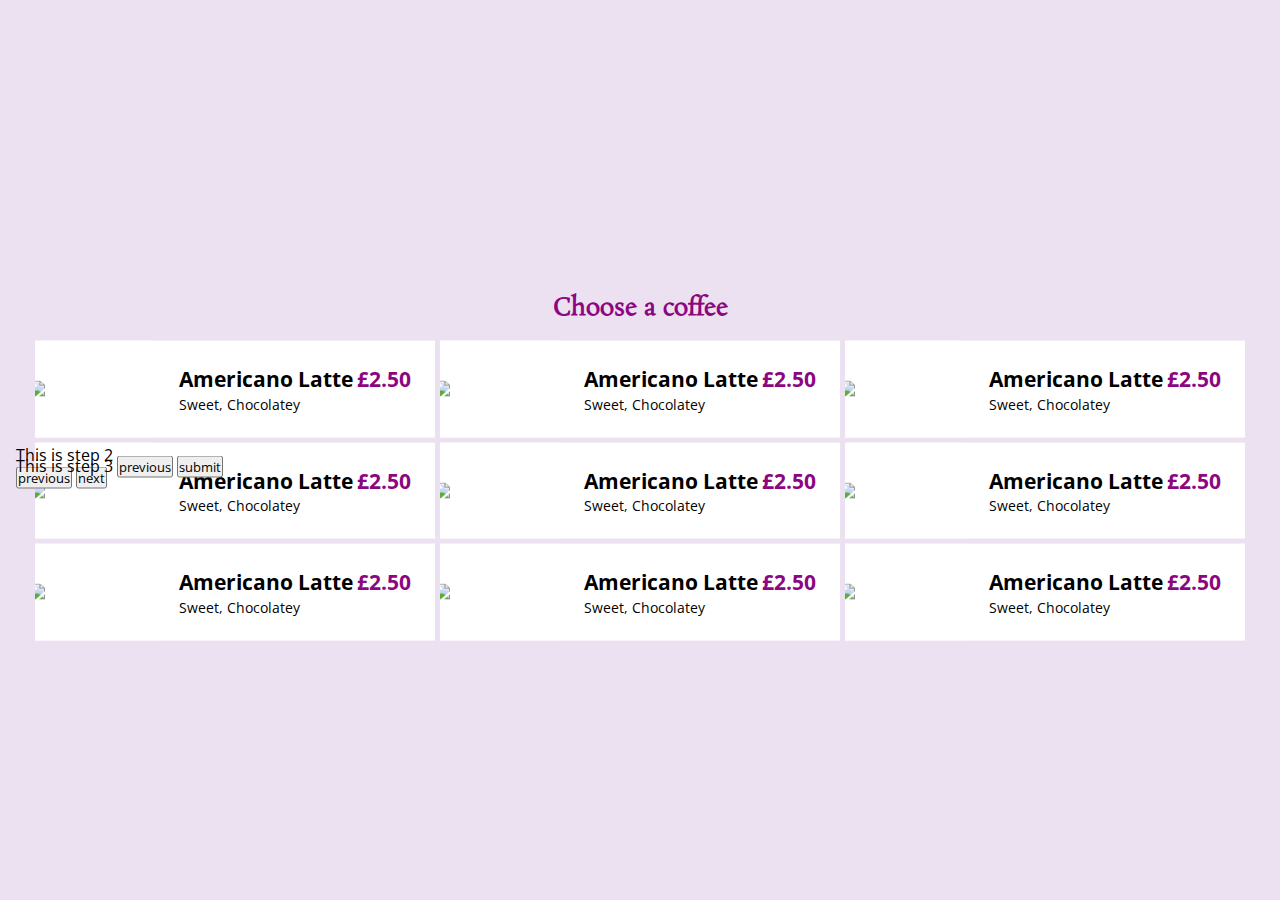
==== coffee/test.html @ 558372be "New Additions" ====
<!DOCTYPE html>
<html lang="en">
<head>
    <meta charset="UTF-8">
    <meta http-equiv="X-UA-Compatible" content="IE=edge">
    <meta name="viewport" content="width=device-width, initial-scale=1.0">
    <title>Document</title>
    <link rel="stylesheet" href="./test.css">
    <script src="./test.js" defer></script>
    <link rel="stylesheet" href="./card.css">
</head>
<body>
    <form data-multi-step class="multi-step-container">
        <div class="container active" data-step>
            <h2 class="card-container-title">Choose a coffee</h2>
            <div class="card-container">
                <button type="button" class="card" data-next>
                    <div class="image-container"><img src='https://thumbs.dreamstime.com/b/coffee-cup-top-view-photo-foam-white-background-108898556.jpg' data-next></div>
                    <div class="text-container" data-next>
                      <h2>Americano Latte<span>£2.50</span></h2>
                      <p>Sweet, Chocolatey</p>
                    </div>
                  </button>
                  <button type="button" class="card" data-next>
                    <div class="image-container"><img src='https://thumbs.dreamstime.com/b/coffee-cup-top-view-photo-foam-white-background-108898556.jpg' data-next></div>
                    <div class="text-container" data-next>
                      <h2>Americano Latte<span>£2.50</span></h2>
                      <p>Sweet, Chocolatey</p>
                    </div>
                  </button>
                  <button type="button" class="card" data-next>
                    <div class="image-container"><img src='https://thumbs.dreamstime.com/b/coffee-cup-top-view-photo-foam-white-background-108898556.jpg' data-next></div>
                    <div class="text-container" data-next>
                      <h2>Americano Latte<span>£2.50</span></h2>
                      <p>Sweet, Chocolatey</p>
                    </div>
                  </button>
                  <button type="button" class="card" data-next>
                    <div class="image-container"><img src='https://thumbs.dreamstime.com/b/coffee-cup-top-view-photo-foam-white-background-108898556.jpg' data-next></div>
                    <div class="text-container" data-next>
                      <h2>Americano Latte<span>£2.50</span></h2>
                      <p>Sweet, Chocolatey</p>
                    </div>
                  </button>
                  <button type="button" class="card" data-next>
                    <div class="image-container"><img src='https://thumbs.dreamstime.com/b/coffee-cup-top-view-photo-foam-white-background-108898556.jpg' data-next></div>
                    <div class="text-container" data-next>
                      <h2>Americano Latte<span>£2.50</span></h2>
                      <p>Sweet, Chocolatey</p>
                    </div>
                  </button>
                  <button type="button" class="card" data-next>
                    <div class="image-container"><img src='https://thumbs.dreamstime.com/b/coffee-cup-top-view-photo-foam-white-background-108898556.jpg' data-next></div>
                    <div class="text-container" data-next>
                      <h2>Americano Latte<span>£2.50</span></h2>
                      <p>Sweet, Chocolatey</p>
                    </div>
                  </button>
                  <button type="button" class="card" data-next>
                    <div class="image-container"><img src='https://thumbs.dreamstime.com/b/coffee-cup-top-view-photo-foam-white-background-108898556.jpg' data-next></div>
                    <div class="text-container" data-next>
                      <h2>Americano Latte<span>£2.50</span></h2>
                      <p>Sweet, Chocolatey</p>
                    </div>
                  </button>
                  <button type="button" class="card" data-next>
                    <div class="image-container"><img src='https://thumbs.dreamstime.com/b/coffee-cup-top-view-photo-foam-white-background-108898556.jpg' data-next></div>
                    <div class="text-container" data-next>
                      <h2>Americano Latte<span>£2.50</span></h2>
                      <p>Sweet, Chocolatey</p>
                    </div>
                  </button>
                  <button type="button" class="card" data-next>
                    <div class="image-container"><img src='https://thumbs.dreamstime.com/b/coffee-cup-top-view-photo-foam-white-background-108898556.jpg' data-next></div>
                    <div class="text-container" data-next>
                      <h2>Americano Latte<span>£2.50</span></h2>
                      <p>Sweet, Chocolatey</p>
                    </div>
                  </button>

            </div>
        </div>
        <div class="container" data-step>
            This is step 2
            <br>
            <button type="button" data-previous>previous</button>
            <button type="button" data-next>next</button>
        </div>
        <div class="container" data-step>
            This is step 3
            <button type="button" data-previous>previous</button>
            <button type="submit">submit</button>
        </div>
    </form>
</body>
</html>
---- coffee/test.css ----
* {
    box-sizing: border-box;
    padding: 0;
    margin: 0;
}

body {
    background-color: var(--mid-color);
    margin: 0;
    padding: 0;
    
}
.hide {
    display: none;
}

.container {
    width: 100vw;
    /* width: 100vw;
    height: 100vh; */
    background-color: transparent;
    padding: 1rem;
    margin: 1rem auto;
    animation: fade 0.2s ease-in-out forwards;
    left: 50%;
    top: 50%;
    position: absolute;
    transform: translate(-50%, -50%);
}

@media screen and (max-width: 850px) {
    .container {
        top: 100%;
    }
}

.container.active {
    animation: slide 0.2s 0.1s ease-in-out both;
}

.multi-step-container {
    overflow: hidden;
}

@keyframes slide {
    0% {
        opacity: 0;
        transform: translate(-50%, 50%);
    }
    100% {
        opacity: 1;
        transform: translate(-50%, -50%);
    }
}
@keyframes fade {
    0% {
        opacity: 1;
        /* transform: scale(1); */
    }
    100% {
        opacity: 0;
        /* transform: scale(19); */
    }
}
---- coffee/card.css ----
@import url('https://fonts.googleapis.com/css2?family=Open+Sans:wght@300&family=Rosarivo&display=swap');

:root {
    --primary-one: #8C0681;
    --primary-two: #9C42A1;
    --light-color: white;
    --mid-color: #ECE1F0;
    --dark-color: black;
    --font-text: 'Open Sans', sans-serif;
    --font-display: 'Rosarivo', serif;
}

* {font-family: var(--font-text);}

.card-container {
    width: 100%;
    display: grid;
    grid-template-columns: repeat(auto-fit, minmax(400px, 400px));
    grid-gap: 5px;
    justify-content: center;
}
.card-container-title {
    font-size: calc(16px * 1.5);
    margin-bottom: calc(16px * 1);
    text-align: center;
    font-family: var(--font-display);
    color: var(--primary-one)
}

.card {
    width: 100%;
    height: auto;
    cursor: pointer;
    overflow: hidden;
    /*  Grid Styles  */
    display: grid;
    grid-template-columns: 30% auto;
    /*  Reset Styles  */
    padding: 0;
    outline: 0;
    border: 0;
    /*  Color   */
    background-color: var(--light-color);
}

.card .image-container {
    width: 100%;
    height: 100%;

    background-color: var(--light-color);
    /*   overflow: hidden;  for stylistic purpose*/

    position: relative;
}

.card .image-container img {
    width: 110%;
    position: absolute;
    top: 50%;
    left: 50%;
    transform: translate(-50%, -50%);
    transition: 0.1s ease;
}

.card:hover .image-container img {
    width: 120%;
}

.card .text-container>* {
    margin: 0;
    padding: 0;
    text-align: left;
}

.card .text-container {
    padding: calc(16px*1.5);
    width: auto;
}

.card .text-container h2 {
    font-size: calc(16px * 1.3);
}

.card .text-container p {
    font-size: calc(16px * 0.85);
    margin-top: calc(16px * 0.1)
}

.card .text-container h2 span {
    float: right;
    color: var(--primary-one);
}

.card .text-container h2,
.card .text-container p {
    transition: 0.1s ease;
}

.card:hover .text-container h2,
.card:hover .text-container p {
    color: var(--primary-one);
}
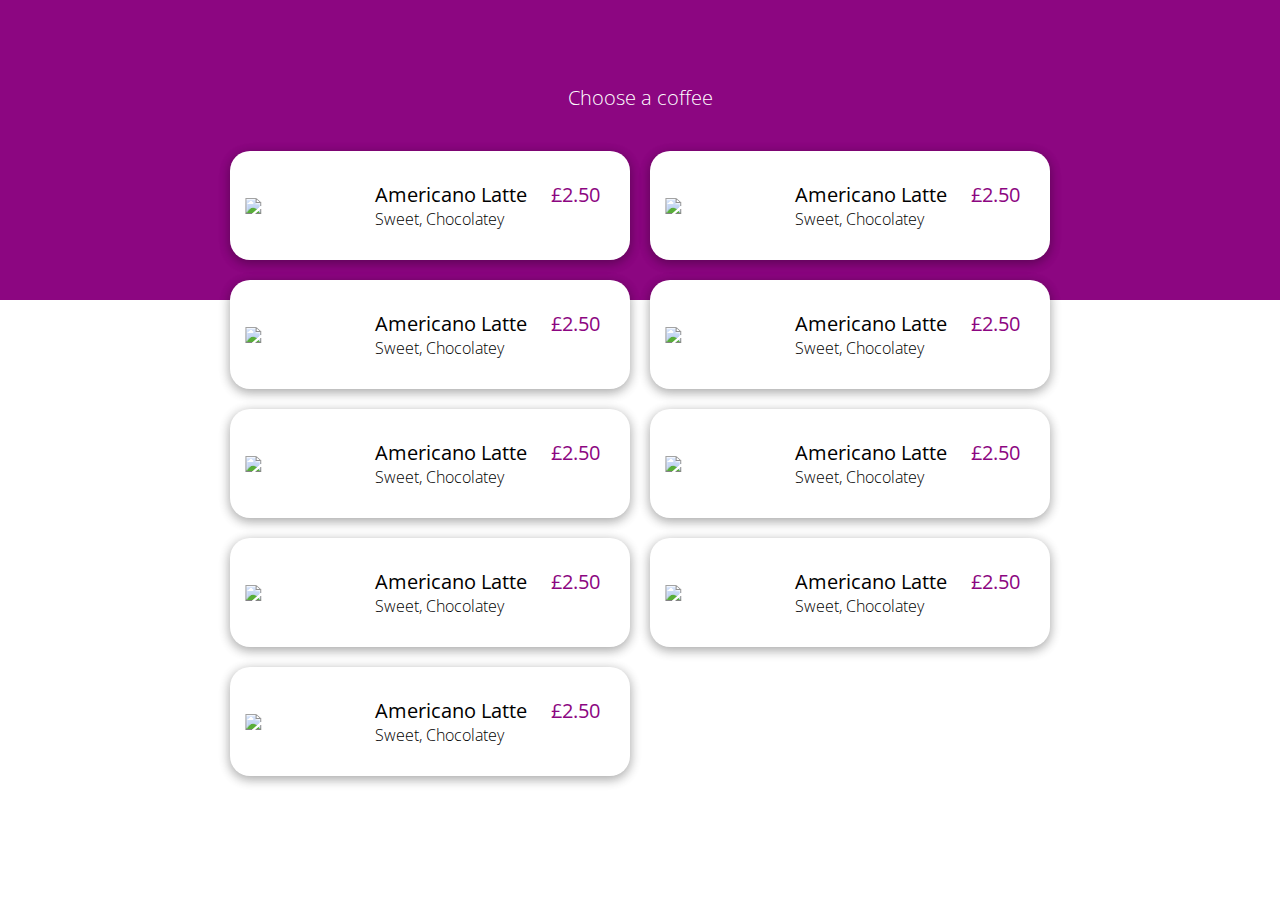
==== commit 7a74bdf4: "more updates" ====
--- a/coffee/test.html
+++ b/coffee/test.html
@@ -5,14 +5,19 @@
     <meta http-equiv="X-UA-Compatible" content="IE=edge">
     <meta name="viewport" content="width=device-width, initial-scale=1.0">
     <title>Document</title>
-    <link rel="stylesheet" href="./test.css">
     <script src="./test.js" defer></script>
-    <link rel="stylesheet" href="./card.css">
+    <link rel="stylesheet" href="./styles.css">
+    <link rel="stylesheet" href="./multi-step-container-styles.css">
+    <link rel="stylesheet" href="./choose-coffee-page.css">
+    <link rel="stylesheet" href="./order-page.css">
+    <link rel="stylesheet" href="./email-page.css">
 </head>
 <body>
+  <div class="page-color"></div>
     <form data-multi-step class="multi-step-container">
+      
         <div class="container active" data-step>
-            <h2 class="card-container-title">Choose a coffee</h2>
+            <h2 class="explainer-text-no-interactivity">Choose a coffee</h2>
             <div class="card-container">
                 <button type="button" class="card" data-next>
                     <div class="image-container"><img src='https://thumbs.dreamstime.com/b/coffee-cup-top-view-photo-foam-white-background-108898556.jpg' data-next></div>
@@ -81,15 +86,43 @@
             </div>
         </div>
         <div class="container" data-step>
-            This is step 2
-            <br>
-            <button type="button" data-previous>previous</button>
-            <button type="button" data-next>next</button>
+          <button type="button" class="explainer-text" data-previous>&#x2190; Choose a different coffee</button>
+          <main class="order-page-grid">
+            <section class="order-page order order-description">
+              <h1>Americano Late</h1>
+              <p id="desc">Sweet, Fragrant</p>
+              <div class="image-container">
+                <img src="https://thumbs.dreamstime.com/b/latte-art-top-view-cup-coffee-white-background-showed-heart-cup-latte-art-top-view-cup-coffee-white-109437076.jpg">
+              </div>
+            </section>
+            <section class="order-page order order-details">
+        
+              <h2 class="order-exception">Base Price: <span>£2.00</span></h2>
+              <h2>Extras:</h2>
+              <label class="input">
+                <p>Sugar <span>£0.00</span></p>
+                <input type="checkbox">
+                <span class="checkmark"></span>
+              </label>
+              <label class="input">
+                <p>Semi Skimmed Milk <span>£0.50</span></p>
+                <input type="checkbox">
+                <span class="checkmark"></span>
+              </label>
+              <h2 id="to-pay">Total To Pay: <span>£2.50</span></h2>
+              <button type="button" data-next>Order</button>
+            </section>
+          </main>
+        
         </div>
         <div class="container" data-step>
-            This is step 3
-            <button type="button" data-previous>previous</button>
-            <button type="submit">submit</button>
+            <button type="button" class="explainer-text" data-previous>&#x2190; Change extras</button>
+            <main class="email-card-container">
+              <section class="email-card">
+                <button type="submit">submit</button>
+              </section>
+            </main>
+            
         </div>
     </form>
 </body>
--- a/coffee/styles.css
+++ b/coffee/styles.css
@@ -0,0 +1,30 @@
+@import url('https://fonts.googleapis.com/css2?family=Kanit:wght@200;400&display=swap');
+
+:root {
+  --primary-one: #8C0681;
+  --primary-two: #9C42A1;
+  --light-color: white;
+  --mid-color: #ECE1F0;
+  --dark-color: black;
+  --font-text: 'Open Sans', sans-serif;
+  --font-display: 'Rosarivo', serif;
+  --normal-text:  'Kanit', sans-serif;
+  --font-size: 20px;
+}
+html {
+    font-size: var(--font-size);
+}
+body {
+  position: relative;
+  background-color: var(--light-color);
+}
+
+* {box-sizing: border-box; padding: 0; margin: 0; font-family: var(--normal-text); font-weight: 300; color: var(--contrast-color)}
+
+.page-color {
+  position: absolute;
+  width: 100%;
+  height: 300px;
+  background-color: var(--primary-one);
+  z-index: -1;
+}
--- a/coffee/multi-step-container-styles.css
+++ b/coffee/multi-step-container-styles.css
@@ -0,0 +1,41 @@
+.hide {
+    display: none;
+}
+.container {
+    width: 100vw;
+    min-height: 100vh;
+    background-color: transparent;
+    padding: 1rem;
+    display: none;
+    transition: 0.1s;
+}
+@media screen and (max-width: 850px) {
+    .container {
+        top: 100%;
+    }
+}
+
+.container.active {
+    display: block;
+}
+
+.multi-step-container {
+    overflow: hidden;
+}
+
+@keyframes zoomin {
+    0% {
+        height: 0;
+    }
+    100% {
+        height: 100vh;
+    }
+}
+@keyframes fadeout {
+    0% {
+        height: 100vh;
+    }
+    100% {
+        height: 0;
+    }
+}--- a/coffee/choose-coffee-page.css
+++ b/coffee/choose-coffee-page.css
@@ -0,0 +1,92 @@
+@import url('https://fonts.googleapis.com/css2?family=Open+Sans:wght@300&family=Rosarivo&display=swap');
+
+* {font-family: var(--font-text);}
+
+.card-container {
+    width: 100%;
+    display: grid;
+    grid-template-columns: repeat(auto-fit, minmax(400px, 400px));
+    grid-gap: 1rem;
+    padding: 1rem 1rem;
+    justify-content: center;
+    margin-top: 1rem;
+}
+.card {
+    width: 100%;
+    height: auto;
+    cursor: pointer;
+    overflow: hidden;
+    /*  Grid Styles  */
+    display: grid;
+    grid-template-columns: 30% auto;
+    /*  Reset Styles  */
+    padding: 0;
+    outline: 0;
+    border: 0;
+    padding: 1.5rem;
+    padding-left: 1rem;
+    /*  Color   */
+    background-color: var(--light-color);
+    border-radius: 1rem;
+    box-shadow: 0 3px 12px rgba(0, 0, 0, 0.16), 0 3px 12px rgba(0, 0, 0, 0.23);
+}
+
+.card .image-container {
+    width: 100%;
+    height: 100%;
+
+    background-color: var(--light-color);
+    /*   overflow: hidden;  for stylistic purpose*/
+
+    position: relative;
+}
+
+.card .image-container img {
+    width: 110%;
+    position: absolute;
+    top: 50%;
+    left: 50%;
+    transform: translate(-50%, -50%);
+    transition: 0.1s ease;
+}
+
+.card:hover .image-container img {
+    width: 120%;
+}
+
+.card .text-container>* {
+    margin: 0;
+    padding: 0;
+    text-align: left;
+}
+
+.card .text-container {
+    padding-left: 1rem;
+    width: auto;
+}
+
+.card .text-container h2 {
+    font-size: 1rem;
+    font-weight: 400;
+}
+
+.card .text-container p {
+    font-size: 0.8rem;
+    margin-top: 0;
+}
+
+.card .text-container h2 span {
+    float: right;
+    color: var(--primary-one);
+    font-weight: 400;
+}
+
+.card .text-container h2,
+.card .text-container p {
+    transition: 0.1s ease;
+}
+
+.card:hover .text-container h2,
+.card:hover .text-container p {
+    color: var(--primary-one);
+}--- a/coffee/order-page.css
+++ b/coffee/order-page.css
@@ -0,0 +1,173 @@
+.explainer-text, .explainer-text-no-interactivity {
+    color: var(--light-color);
+    background-color: transparent;
+    width: 100%;
+    text-align: center;
+    margin-top: 5vw;
+    font-size: 1rem;
+    outline: 0;
+    border: 0;
+    opacity: 1;
+    transition: 0.1s ease;
+}
+
+.explainer-text:hover {
+    color: var(--primary-two);
+    cursor: pointer;
+}
+
+.explainer-text:active {
+    opacity: 0.8;
+}
+
+
+.order-page-grid {
+    width: 100%;
+    display: grid;
+    grid-template-columns: repeat(auto-fit, minmax(370px, 400px));
+    grid-gap: 1rem;
+    justify-content: center;
+    padding: 1rem 1rem;
+    background-color: transparent;
+    z-index: 3;
+}
+
+.order-page {
+    width: 100%;
+    height: auto;
+    background-color: var(--light-color);
+    border-radius: 1rem;
+    box-shadow: 0 3px 12px rgba(0, 0, 0, 0.16), 0 3px 12px rgba(0, 0, 0, 0.23);
+}
+
+.order {
+    padding: 1.8rem;
+}
+
+.order>* {
+    margin-top: 2rem;
+}
+
+.order.order-description {
+    display: flex;
+    flex-direction: column;
+}
+
+@media screen and (max-width: 859px) {
+    .order.order-description {
+        height: 50vh;
+    }
+}
+
+.order .image-container {
+    width: 100%;
+    height: 100%;
+    background-color: transparent;
+    overflow: hidden;
+    position: relative;
+    border-radius: 1rem;
+}
+
+.order .image-container img {
+    position: absolute;
+    top: 50%;
+    left: 50%;
+    transform: translate(-50%, -50%);
+    width: 100%;
+    transition: 0.1s ease;
+}
+
+.order .image-container img:hover {
+    width: 130%;
+}
+
+.order h1 {
+    margin-top: 0;
+    font-size: 1.5rem;
+}
+
+.order h2,
+.order p,
+.order button {
+    font-size: 1rem;
+}
+
+.order #desc,
+.order .input,
+.order .order-exception {
+    margin-top: 0;
+}
+
+.order p span,
+.order h2 span,
+.order label p span {
+    float: right;
+}
+
+.order h1,
+.order h2 span,
+.order h2,
+.order button {
+    font-family: var(--normal-text);
+    font-weight: 400;
+}
+
+.order button {
+    width: 100%;
+    padding: 0.75rem 2rem;
+    background-color: var(--primary-one);
+    color: var(--light-color);
+    outline: 0;
+    border: 0;
+    cursor: pointer;
+    transition: 0.1s ease;
+    border-radius: 1rem;
+}
+
+.order button:hover {
+    opacity: 0.9;
+}
+
+.order button:active {
+    opacity: 0.8;
+}
+
+.order .input {
+    display: block;
+    position: relative;
+    padding-left: 1.5rem;
+    cursor: pointer;
+    font-size: 1.1rem;
+    -webkit-user-select: none;
+    -moz-user-select: none;
+    -ms-user-select: none;
+    user-select: none;
+}
+
+.order .input input {
+    position: absolute;
+    opacity: 0;
+    cursor: pointer;
+    height: 0;
+    width: 0;
+}
+
+.order .input .checkmark {
+    position: absolute;
+    top: 50%;
+    left: 0.6rem;
+    height: 1.1rem;
+    width: 1.1rem;
+    background-color: var(--primary-one);
+    opacity: 0.2;
+    border-radius: 0.2rem;
+    transform: translate(-50%, -50%);
+}
+
+.order .input:hover input~.checkmark {
+    opacity: 0.7;
+}
+
+.order .input input:checked~.checkmark {
+    opacity: 1;
+}--- a/coffee/email-page.css
+++ b/coffee/email-page.css
@@ -0,0 +1,16 @@
+.email-card-container {
+    width: 100%;
+    display: grid;
+    grid-template-columns: repeat(auto-fit, minmax(400px, calc(800px + 1rem)));
+    grid-gap: 1rem;
+    padding: 1rem 1rem;
+    justify-content: center;
+    margin-top: 1rem;
+}
+.email-card {
+    width: 100%;
+    height: auto;
+    background-color: var(--light-color);
+    border-radius: 1rem;
+    box-shadow: 0 3px 12px rgba(0, 0, 0, 0.16), 0 3px 12px rgba(0, 0, 0, 0.23);
+}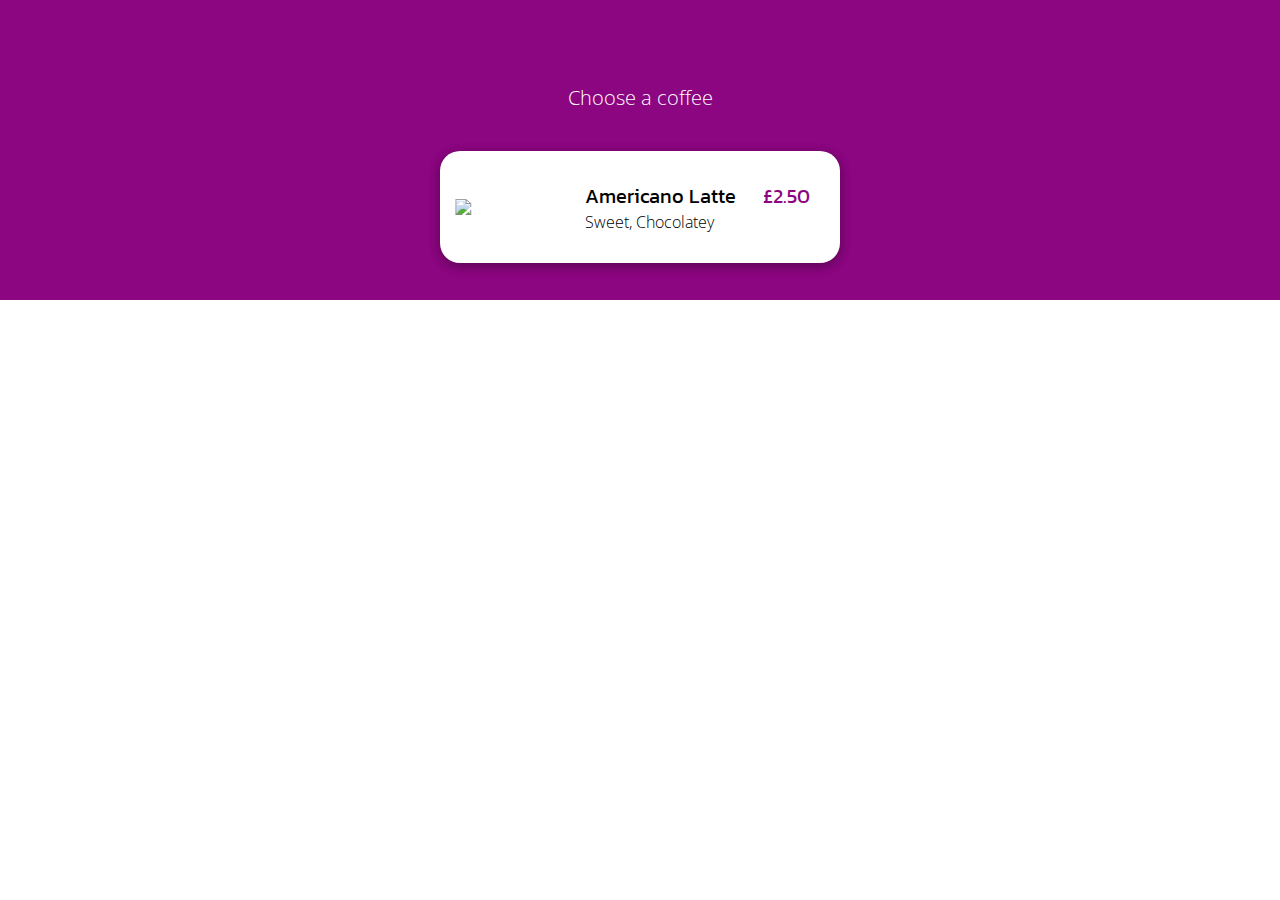
==== commit 4b3dbd99: "final ui update" ====
--- a/coffee/test.html
+++ b/coffee/test.html
@@ -22,66 +22,10 @@
                 <button type="button" class="card" data-next>
                     <div class="image-container"><img src='https://thumbs.dreamstime.com/b/coffee-cup-top-view-photo-foam-white-background-108898556.jpg' data-next></div>
                     <div class="text-container" data-next>
-                      <h2>Americano Latte<span>£2.50</span></h2>
-                      <p>Sweet, Chocolatey</p>
+                      <h2 data-next>Americano Latte<span data-next>£2.50</span></h2>
+                      <p data-next>Sweet, Chocolatey</p>
                     </div>
-                  </button>
-                  <button type="button" class="card" data-next>
-                    <div class="image-container"><img src='https://thumbs.dreamstime.com/b/coffee-cup-top-view-photo-foam-white-background-108898556.jpg' data-next></div>
-                    <div class="text-container" data-next>
-                      <h2>Americano Latte<span>£2.50</span></h2>
-                      <p>Sweet, Chocolatey</p>
-                    </div>
-                  </button>
-                  <button type="button" class="card" data-next>
-                    <div class="image-container"><img src='https://thumbs.dreamstime.com/b/coffee-cup-top-view-photo-foam-white-background-108898556.jpg' data-next></div>
-                    <div class="text-container" data-next>
-                      <h2>Americano Latte<span>£2.50</span></h2>
-                      <p>Sweet, Chocolatey</p>
-                    </div>
-                  </button>
-                  <button type="button" class="card" data-next>
-                    <div class="image-container"><img src='https://thumbs.dreamstime.com/b/coffee-cup-top-view-photo-foam-white-background-108898556.jpg' data-next></div>
-                    <div class="text-container" data-next>
-                      <h2>Americano Latte<span>£2.50</span></h2>
-                      <p>Sweet, Chocolatey</p>
-                    </div>
-                  </button>
-                  <button type="button" class="card" data-next>
-                    <div class="image-container"><img src='https://thumbs.dreamstime.com/b/coffee-cup-top-view-photo-foam-white-background-108898556.jpg' data-next></div>
-                    <div class="text-container" data-next>
-                      <h2>Americano Latte<span>£2.50</span></h2>
-                      <p>Sweet, Chocolatey</p>
-                    </div>
-                  </button>
-                  <button type="button" class="card" data-next>
-                    <div class="image-container"><img src='https://thumbs.dreamstime.com/b/coffee-cup-top-view-photo-foam-white-background-108898556.jpg' data-next></div>
-                    <div class="text-container" data-next>
-                      <h2>Americano Latte<span>£2.50</span></h2>
-                      <p>Sweet, Chocolatey</p>
-                    </div>
-                  </button>
-                  <button type="button" class="card" data-next>
-                    <div class="image-container"><img src='https://thumbs.dreamstime.com/b/coffee-cup-top-view-photo-foam-white-background-108898556.jpg' data-next></div>
-                    <div class="text-container" data-next>
-                      <h2>Americano Latte<span>£2.50</span></h2>
-                      <p>Sweet, Chocolatey</p>
-                    </div>
-                  </button>
-                  <button type="button" class="card" data-next>
-                    <div class="image-container"><img src='https://thumbs.dreamstime.com/b/coffee-cup-top-view-photo-foam-white-background-108898556.jpg' data-next></div>
-                    <div class="text-container" data-next>
-                      <h2>Americano Latte<span>£2.50</span></h2>
-                      <p>Sweet, Chocolatey</p>
-                    </div>
-                  </button>
-                  <button type="button" class="card" data-next>
-                    <div class="image-container"><img src='https://thumbs.dreamstime.com/b/coffee-cup-top-view-photo-foam-white-background-108898556.jpg' data-next></div>
-                    <div class="text-container" data-next>
-                      <h2>Americano Latte<span>£2.50</span></h2>
-                      <p>Sweet, Chocolatey</p>
-                    </div>
-                  </button>
+                </button>
 
             </div>
         </div>
@@ -119,7 +63,11 @@
             <button type="button" class="explainer-text" data-previous>&#x2190; Change extras</button>
             <main class="email-card-container">
               <section class="email-card">
-                <button type="submit">submit</button>
+                <h2>Enter email:</h2>
+                <div class="input-container">
+                  <input type="text" name="" id="">
+                  <button type="submit">Complete Order</button>
+                </div>
               </section>
             </main>
             
--- a/coffee/choose-coffee-page.css
+++ b/coffee/choose-coffee-page.css
@@ -65,8 +65,9 @@
     width: auto;
 }
 
-.card .text-container h2 {
+.card .text-container h2, .card .text-container h2 span {
     font-size: 1rem;
+    font-family: var(--normal-text);
     font-weight: 400;
 }
 
--- a/coffee/email-page.css
+++ b/coffee/email-page.css
@@ -1,7 +1,7 @@
 .email-card-container {
     width: 100%;
     display: grid;
-    grid-template-columns: repeat(auto-fit, minmax(400px, calc(800px + 1rem)));
+    grid-template-columns: repeat(auto-fit, minmax(800px, calc(800px + 1rem)));
     grid-gap: 1rem;
     padding: 1rem 1rem;
     justify-content: center;
@@ -13,4 +13,37 @@
     background-color: var(--light-color);
     border-radius: 1rem;
     box-shadow: 0 3px 12px rgba(0, 0, 0, 0.16), 0 3px 12px rgba(0, 0, 0, 0.23);
+    padding: 2.5rem 1.5rem;
+}
+.email-card h2, .email-card .input-container button {
+    font-family: var(--normal-text);
+    font-weight: 400;
+    font-size: 1rem;
+}
+.email-card .input-container {
+    display: grid;
+    grid-template-columns: 70% 30%;
+    margin-top: 0.5rem;
+}
+
+.email-card .input-container input{
+    width: 100%;
+    padding: 1rem;
+    font-size: 1rem;
+    color: var(--contrast-color);
+    background-color: #e3e3e3;
+    outline: 0;
+    border: 0;
+    border-radius: 1rem 0rem 0rem 1rem;
+}
+.email-card .input-container button {
+    width: 100%;
+    padding: 0.75rem 2rem;
+    background-color: var(--primary-one);
+    color: var(--light-color);
+    outline: 0;
+    border: 0;
+    cursor: pointer;
+    transition: 0.1s ease;
+    border-radius: 0rem 1rem 1rem 0rem;
 }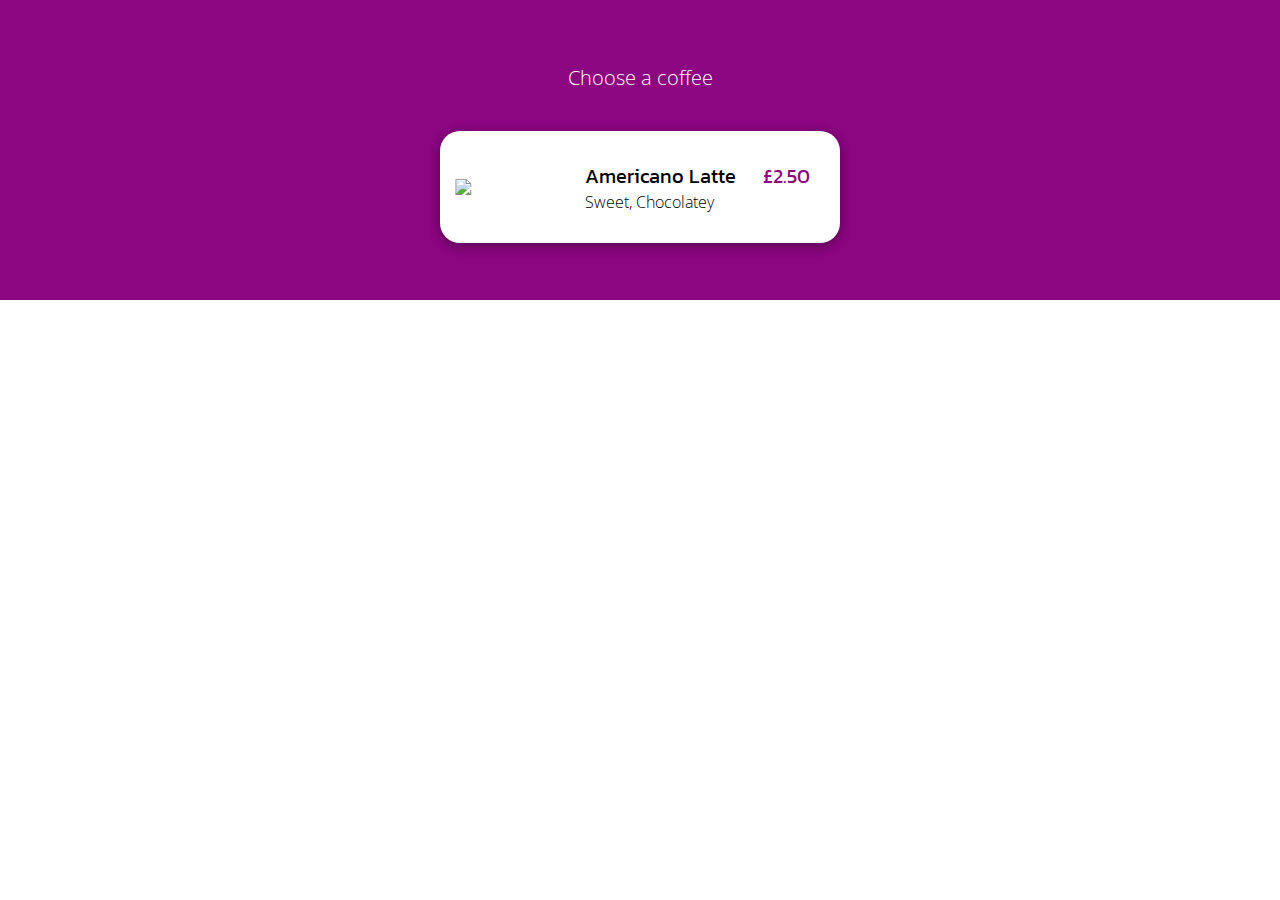
==== commit dd7b2cd4: "tweaks again" ====
--- a/coffee/test.html
+++ b/coffee/test.html
@@ -60,9 +60,11 @@
         
         </div>
         <div class="container" data-step>
-            <button type="button" class="explainer-text" data-previous>&#x2190; Change extras</button>
+            <button type="button" class="explainer-text" data-previous>&#x2190; Change order</button>
             <main class="email-card-container">
               <section class="email-card">
+                <h3>Your order is: Americano Latte, sugar, semi skimmed milk</h3>
+                <h3>Total Price: £2.50</h3>
                 <h2>Enter email:</h2>
                 <div class="input-container">
                   <input type="text" name="" id="">
--- a/coffee/multi-step-container-styles.css
+++ b/coffee/multi-step-container-styles.css
@@ -5,9 +5,9 @@
     width: 100vw;
     min-height: 100vh;
     background-color: transparent;
-    padding: 1rem;
     display: none;
     transition: 0.1s;
+    padding-top: 5vw;
 }
 @media screen and (max-width: 850px) {
     .container {
--- a/coffee/choose-coffee-page.css
+++ b/coffee/choose-coffee-page.css
@@ -5,7 +5,7 @@
 .card-container {
     width: 100%;
     display: grid;
-    grid-template-columns: repeat(auto-fit, minmax(400px, 400px));
+    grid-template-columns: repeat(auto-fit, minmax(370px, 400px));
     grid-gap: 1rem;
     padding: 1rem 1rem;
     justify-content: center;
--- a/coffee/order-page.css
+++ b/coffee/order-page.css
@@ -3,7 +3,6 @@
     background-color: transparent;
     width: 100%;
     text-align: center;
-    margin-top: 5vw;
     font-size: 1rem;
     outline: 0;
     border: 0;
--- a/coffee/email-page.css
+++ b/coffee/email-page.css
@@ -1,7 +1,11 @@
+/* smaller than 900px change button to take up more percentage */
+/* smaller than 600px make inputs stack instead of in flex-row */
+
+
 .email-card-container {
     width: 100%;
     display: grid;
-    grid-template-columns: repeat(auto-fit, minmax(800px, calc(800px + 1rem)));
+    grid-template-columns: repeat(auto-fit, minmax(370px, calc(800px + 1rem)));
     grid-gap: 1rem;
     padding: 1rem 1rem;
     justify-content: center;
@@ -15,10 +19,18 @@
     box-shadow: 0 3px 12px rgba(0, 0, 0, 0.16), 0 3px 12px rgba(0, 0, 0, 0.23);
     padding: 2.5rem 1.5rem;
 }
+.email-card h3, .email-card .input-container button {
+    font-family: var(--normal-text);
+    font-weight: 300;
+    font-size: 1rem;
+}
 .email-card h2, .email-card .input-container button {
     font-family: var(--normal-text);
     font-weight: 400;
     font-size: 1rem;
+}
+.email-card h2 {
+    margin-top: 1.5rem;
 }
 .email-card .input-container {
     display: grid;
